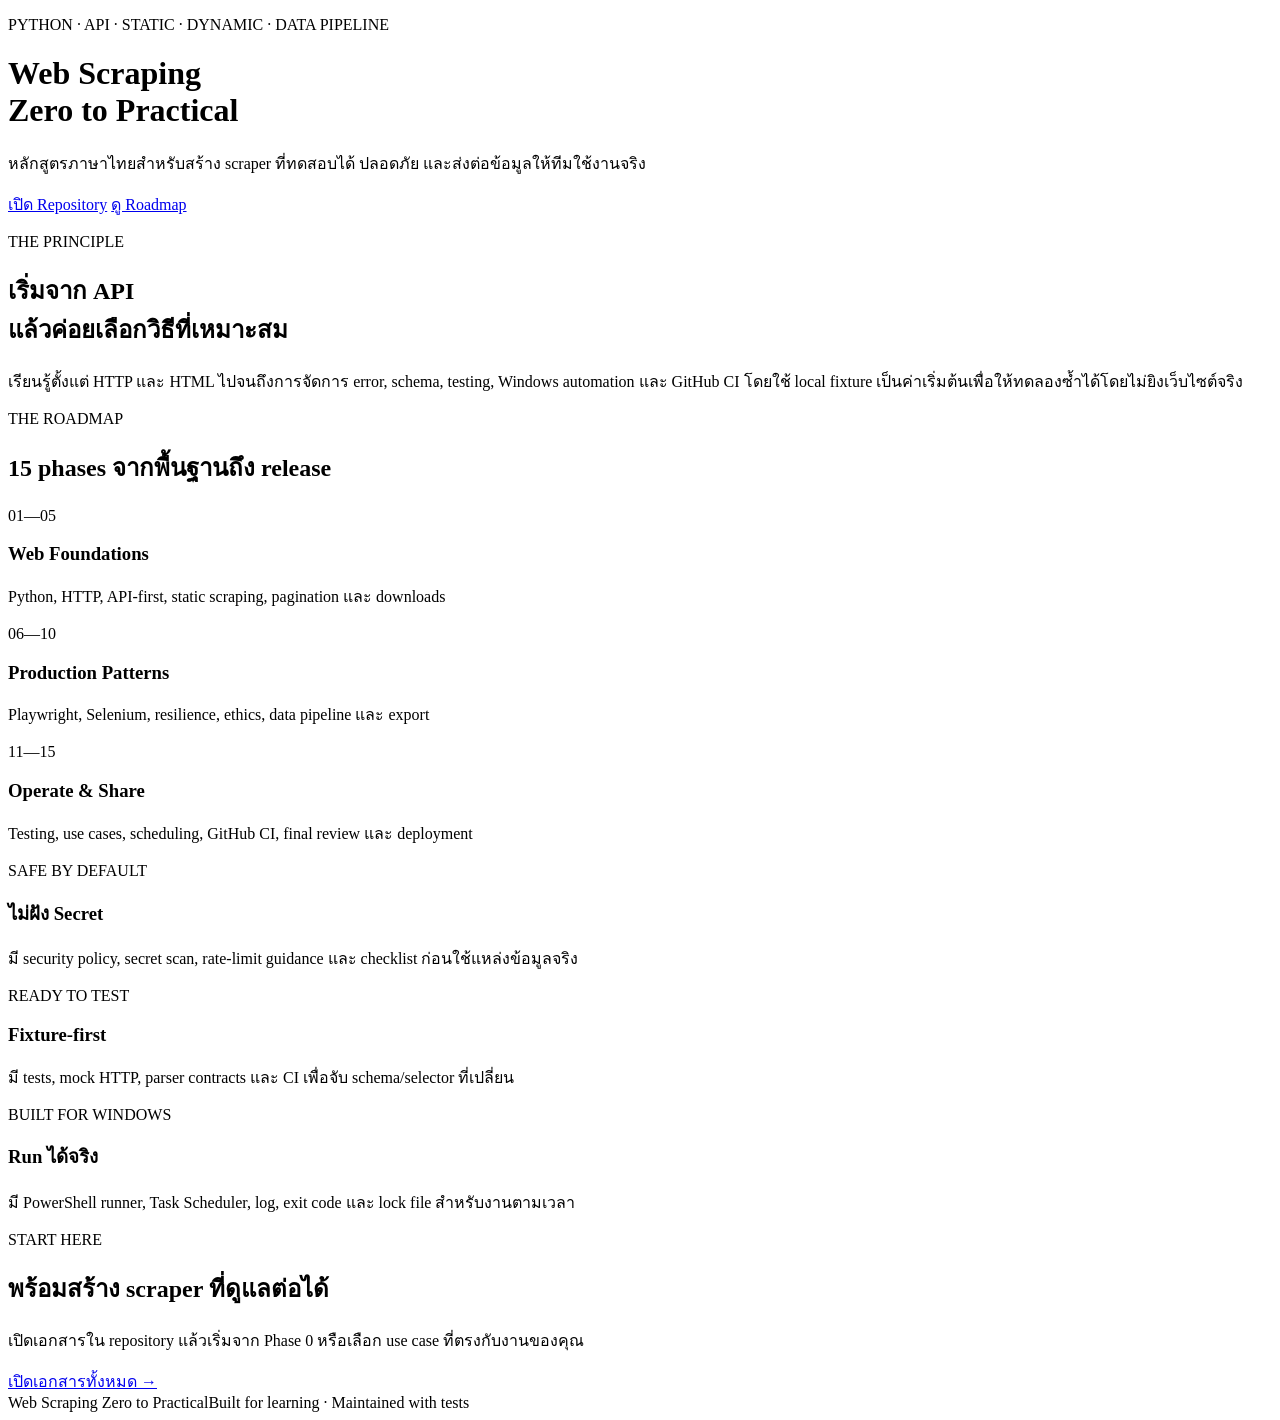
==== site/index.html @ d1d2ef09 "docs: complete final review and Vercel preparation" ====
<!doctype html>
<html lang="th">
  <head>
    <meta charset="utf-8">
    <meta name="viewport" content="width=device-width, initial-scale=1">
    <meta name="description" content="Web Scraping Zero to Practical — เรียน Web Scraping อย่างปลอดภัยและดูแลรักษาได้">
    <title>Web Scraping Zero to Practical</title>
    <link rel="stylesheet" href="/styles.css">
  </head>
  <body>
    <header class="hero">
      <p class="eyebrow">PYTHON · API · STATIC · DYNAMIC · DATA PIPELINE</p>
      <h1>Web Scraping<br><span>Zero to Practical</span></h1>
      <p class="lead">หลักสูตรภาษาไทยสำหรับสร้าง scraper ที่ทดสอบได้ ปลอดภัย และส่งต่อข้อมูลให้ทีมใช้งานจริง</p>
      <div class="actions">
        <a class="button primary" href="https://github.com/itipunsnk-max/8.0.Web-Scraping_API-Static-Dynamic">เปิด Repository</a>
        <a class="button secondary" href="https://github.com/itipunsnk-max/8.0.Web-Scraping_API-Static-Dynamic/blob/main/ROADMAP.md">ดู Roadmap</a>
      </div>
    </header>

    <main>
      <section class="section intro">
        <div>
          <p class="eyebrow">THE PRINCIPLE</p>
          <h2>เริ่มจาก API<br>แล้วค่อยเลือกวิธีที่เหมาะสม</h2>
        </div>
        <p>เรียนรู้ตั้งแต่ HTTP และ HTML ไปจนถึงการจัดการ error, schema, testing, Windows automation และ GitHub CI โดยใช้ local fixture เป็นค่าเริ่มต้นเพื่อให้ทดลองซ้ำได้โดยไม่ยิงเว็บไซต์จริง</p>
      </section>

      <section class="section">
        <p class="eyebrow">THE ROADMAP</p>
        <h2>15 phases จากพื้นฐานถึง release</h2>
        <div class="phase-grid">
          <article><span>01—05</span><h3>Web Foundations</h3><p>Python, HTTP, API-first, static scraping, pagination และ downloads</p></article>
          <article><span>06—10</span><h3>Production Patterns</h3><p>Playwright, Selenium, resilience, ethics, data pipeline และ export</p></article>
          <article><span>11—15</span><h3>Operate & Share</h3><p>Testing, use cases, scheduling, GitHub CI, final review และ deployment</p></article>
        </div>
      </section>

      <section class="section feature-row">
        <div class="feature-card accent"><p class="eyebrow">SAFE BY DEFAULT</p><h3>ไม่ฝัง Secret</h3><p>มี security policy, secret scan, rate-limit guidance และ checklist ก่อนใช้แหล่งข้อมูลจริง</p></div>
        <div class="feature-card"><p class="eyebrow">READY TO TEST</p><h3>Fixture-first</h3><p>มี tests, mock HTTP, parser contracts และ CI เพื่อจับ schema/selector ที่เปลี่ยน</p></div>
        <div class="feature-card"><p class="eyebrow">BUILT FOR WINDOWS</p><h3>Run ได้จริง</h3><p>มี PowerShell runner, Task Scheduler, log, exit code และ lock file สำหรับงานตามเวลา</p></div>
      </section>

      <section class="section final-cta">
        <p class="eyebrow">START HERE</p>
        <h2>พร้อมสร้าง scraper ที่ดูแลต่อได้</h2>
        <p>เปิดเอกสารใน repository แล้วเริ่มจาก Phase 0 หรือเลือก use case ที่ตรงกับงานของคุณ</p>
        <a class="button primary" href="https://github.com/itipunsnk-max/8.0.Web-Scraping_API-Static-Dynamic/tree/main/docs">เปิดเอกสารทั้งหมด →</a>
      </section>
    </main>

    <footer><span>Web Scraping Zero to Practical</span><span>Built for learning · Maintained with tests</span></footer>
  </body>
</html>
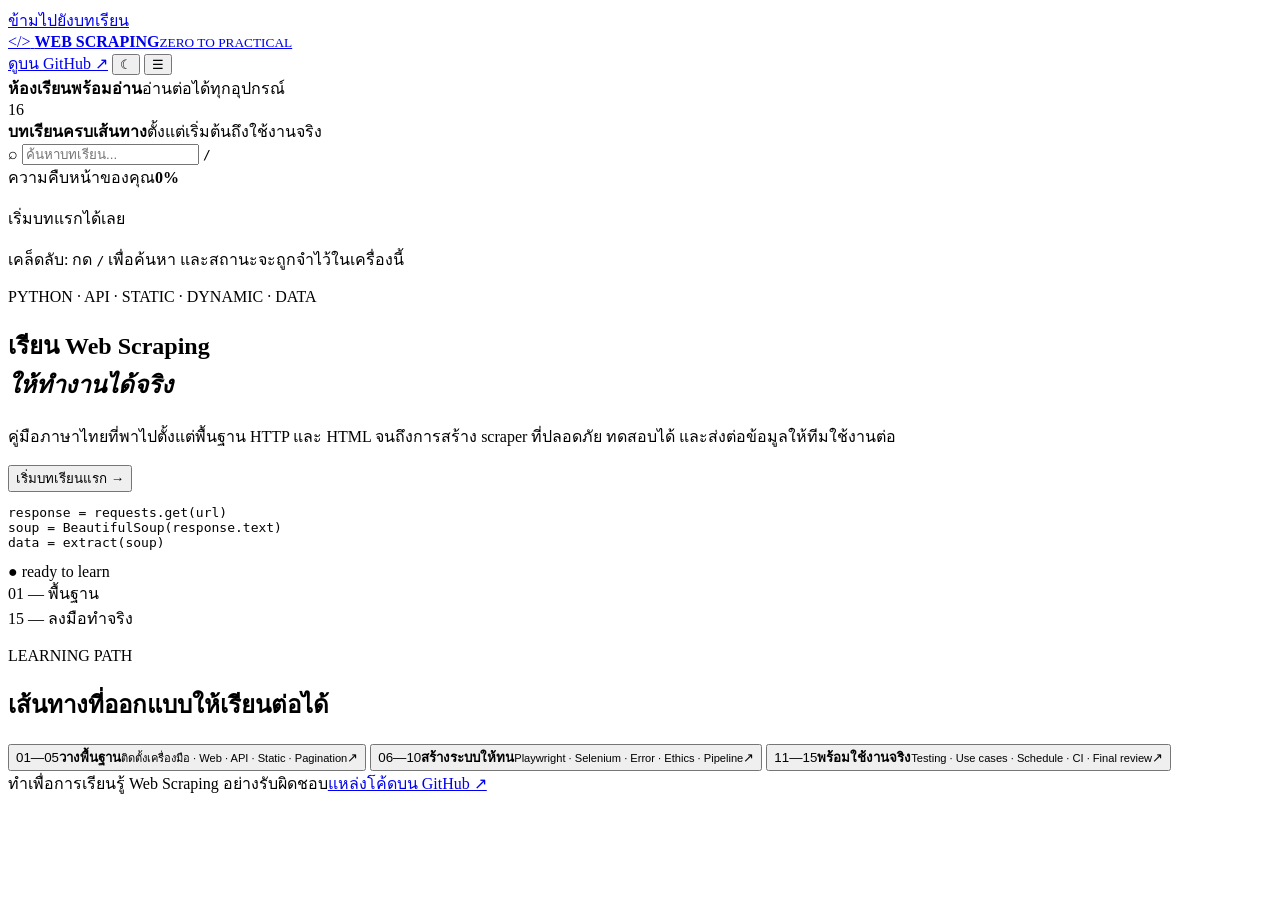
==== commit 10c64725: "Build responsive lesson reader" ====
--- a/site/index.html
+++ b/site/index.html
@@ -1,56 +1,113 @@
 <!doctype html>
-<html lang="th">
+<html lang="th" data-theme="light">
   <head>
     <meta charset="utf-8">
     <meta name="viewport" content="width=device-width, initial-scale=1">
-    <meta name="description" content="Web Scraping Zero to Practical — เรียน Web Scraping อย่างปลอดภัยและดูแลรักษาได้">
-    <title>Web Scraping Zero to Practical</title>
+    <meta name="theme-color" content="#f4f7f1">
+    <meta name="description" content="ห้องเรียน Web Scraping ภาษาไทย ตั้งแต่พื้นฐาน Web, API, Static และ Dynamic ไปจนถึง Data Pipeline, Testing และการนำไปใช้งานจริง">
+    <title>Web Scraping Zero to Practical | ห้องเรียน</title>
     <link rel="stylesheet" href="/styles.css">
   </head>
   <body>
-    <header class="hero">
-      <p class="eyebrow">PYTHON · API · STATIC · DYNAMIC · DATA PIPELINE</p>
-      <h1>Web Scraping<br><span>Zero to Practical</span></h1>
-      <p class="lead">หลักสูตรภาษาไทยสำหรับสร้าง scraper ที่ทดสอบได้ ปลอดภัย และส่งต่อข้อมูลให้ทีมใช้งานจริง</p>
-      <div class="actions">
-        <a class="button primary" href="https://github.com/itipunsnk-max/8.0.Web-Scraping_API-Static-Dynamic">เปิด Repository</a>
-        <a class="button secondary" href="https://github.com/itipunsnk-max/8.0.Web-Scraping_API-Static-Dynamic/blob/main/ROADMAP.md">ดู Roadmap</a>
+    <a class="skip-link" href="#main-content">ข้ามไปยังบทเรียน</a>
+
+    <div class="app-shell">
+      <header class="topbar">
+        <a class="brand" href="/" aria-label="กลับไปหน้าแรก">
+          <span class="brand-mark" aria-hidden="true">&lt;/&gt;</span>
+          <span class="brand-copy"><strong>WEB SCRAPING</strong><small>ZERO TO PRACTICAL</small></span>
+        </a>
+        <div class="topbar-actions">
+          <a class="topbar-link desktop-only" href="https://github.com/itipunsnk-max/8.0.Web-Scraping_API-Static-Dynamic" target="_blank" rel="noreferrer">ดูบน GitHub <span aria-hidden="true">↗</span></a>
+          <button class="icon-button" id="theme-toggle" type="button" aria-label="เปิดโหมดกลางคืน" title="โหมดกลางคืน"><span aria-hidden="true">☾</span></button>
+          <button class="icon-button mobile-only" id="menu-toggle" type="button" aria-label="เปิดสารบัญ" aria-controls="sidebar" aria-expanded="false"><span aria-hidden="true">☰</span></button>
+        </div>
+      </header>
+
+      <div class="app-layout">
+        <aside class="sidebar" id="sidebar" aria-label="สารบัญบทเรียน">
+          <div class="sidebar-intro">
+            <span class="status-dot" aria-hidden="true"></span>
+            <div><strong>ห้องเรียนพร้อมอ่าน</strong><span>อ่านต่อได้ทุกอุปกรณ์</span></div>
+          </div>
+
+          <div class="course-summary">
+            <div class="summary-number">16</div>
+            <div><strong>บทเรียนครบเส้นทาง</strong><span>ตั้งแต่เริ่มต้นถึงใช้งานจริง</span></div>
+          </div>
+
+          <label class="search-box" for="lesson-search">
+            <span aria-hidden="true">⌕</span>
+            <input id="lesson-search" type="search" placeholder="ค้นหาบทเรียน..." autocomplete="off">
+            <kbd>/</kbd>
+          </label>
+
+          <div class="progress-card" aria-label="ความคืบหน้าการเรียน">
+            <div class="progress-heading"><span>ความคืบหน้าของคุณ</span><strong id="progress-label">0%</strong></div>
+            <div class="progress-track"><span id="progress-bar"></span></div>
+            <p id="progress-detail">เริ่มบทแรกได้เลย</p>
+          </div>
+
+          <nav class="lesson-list" id="lesson-list"></nav>
+          <p class="sidebar-note">เคล็ดลับ: กด <kbd>/</kbd> เพื่อค้นหา และสถานะจะถูกจำไว้ในเครื่องนี้</p>
+        </aside>
+
+        <div class="mobile-overlay" id="mobile-overlay" hidden></div>
+
+        <main class="main-content" id="main-content">
+          <section class="welcome" id="welcome-view">
+            <div class="welcome-copy">
+              <p class="eyebrow">PYTHON · API · STATIC · DYNAMIC · DATA</p>
+              <h1>เรียน Web Scraping<br><em>ให้ทำงานได้จริง</em></h1>
+              <p class="welcome-lead">คู่มือภาษาไทยที่พาไปตั้งแต่พื้นฐาน HTTP และ HTML จนถึงการสร้าง scraper ที่ปลอดภัย ทดสอบได้ และส่งต่อข้อมูลให้ทีมใช้งานต่อ</p>
+              <div class="welcome-actions">
+                <button class="button button-primary" id="start-learning" type="button">เริ่มบทเรียนแรก <span aria-hidden="true">→</span></button>
+                <button class="button button-quiet" id="continue-learning" type="button" hidden>อ่านต่อจากบทล่าสุด <span aria-hidden="true">↗</span></button>
+              </div>
+            </div>
+            <div class="welcome-visual" aria-label="ภาพรวมเส้นทางการเรียน" role="img">
+              <div class="orbit orbit-one"></div><div class="orbit orbit-two"></div>
+              <div class="code-card"><span class="code-dot red"></span><span class="code-dot yellow"></span><span class="code-dot green"></span><pre><code>response = requests.get(url)
+soup = BeautifulSoup(response.text)
+data = extract(soup)</code></pre><div class="code-status"><span>●</span> ready to learn</div></div>
+              <div class="floating-chip chip-top">01 — พื้นฐาน</div>
+              <div class="floating-chip chip-bottom">15 — ลงมือทำจริง</div>
+            </div>
+          </section>
+
+          <section class="quick-start" aria-labelledby="quick-start-title">
+            <div class="section-heading"><p class="eyebrow">LEARNING PATH</p><h2 id="quick-start-title">เส้นทางที่ออกแบบให้เรียนต่อได้</h2></div>
+            <div class="path-grid">
+              <button class="path-card path-card-green" type="button" data-lesson="01-installation"><span class="path-number">01—05</span><strong>วางพื้นฐาน</strong><small>ติดตั้งเครื่องมือ · Web · API · Static · Pagination</small><span class="path-arrow" aria-hidden="true">↗</span></button>
+              <button class="path-card path-card-yellow" type="button" data-lesson="06-dynamic-playwright"><span class="path-number">06—10</span><strong>สร้างระบบให้ทน</strong><small>Playwright · Selenium · Error · Ethics · Pipeline</small><span class="path-arrow" aria-hidden="true">↗</span></button>
+              <button class="path-card path-card-ink" type="button" data-lesson="11-testing-maintenance"><span class="path-number">11—15</span><strong>พร้อมใช้งานจริง</strong><small>Testing · Use cases · Schedule · CI · Final review</small><span class="path-arrow" aria-hidden="true">↗</span></button>
+            </div>
+          </section>
+
+          <section class="reader-view" id="reader-view" hidden>
+            <div class="reader-toolbar">
+              <div><p class="eyebrow" id="lesson-phase">PHASE 01</p><p class="reader-location">Web Scraping Zero to Practical <span aria-hidden="true">/</span> <span id="lesson-position">บทที่ 1 จาก 16</span></p></div>
+              <button class="complete-button" id="mark-complete" type="button"><span class="check-icon" aria-hidden="true">✓</span><span id="complete-label">ทำเครื่องหมายว่าอ่านแล้ว</span></button>
+            </div>
+            <article class="lesson-card">
+              <div class="lesson-cover" aria-hidden="true"><span id="lesson-cover-number">01</span><span class="cover-line"></span><span class="cover-label">LESSON NOTES</span></div>
+              <div class="lesson-content" id="lesson-content"></div>
+            </article>
+            <nav class="lesson-navigation" aria-label="เปลี่ยนบทเรียน">
+              <button class="lesson-nav-button previous" id="previous-lesson" type="button"><span aria-hidden="true">←</span><span><small>บทก่อนหน้า</small><strong id="previous-title">—</strong></span></button>
+              <button class="lesson-nav-button next" id="next-lesson" type="button"><span><small>บทถัดไป</small><strong id="next-title">—</strong></span><span aria-hidden="true">→</span></button>
+            </nav>
+          </section>
+
+          <section class="error-view" id="error-view" hidden>
+            <div class="error-icon" aria-hidden="true">!</div><h2>เปิดบทเรียนไม่สำเร็จ</h2><p>ลองรีเฟรชหน้าอีกครั้ง หรือกลับไปเลือกบทเรียนจากสารบัญ</p><button class="button button-primary" id="back-home" type="button">กลับหน้าแรก</button>
+          </section>
+
+          <footer class="site-footer"><span>ทำเพื่อการเรียนรู้ Web Scraping อย่างรับผิดชอบ</span><a href="https://github.com/itipunsnk-max/8.0.Web-Scraping_API-Static-Dynamic" target="_blank" rel="noreferrer">แหล่งโค้ดบน GitHub ↗</a></footer>
+        </main>
       </div>
-    </header>
+    </div>
 
-    <main>
-      <section class="section intro">
-        <div>
-          <p class="eyebrow">THE PRINCIPLE</p>
-          <h2>เริ่มจาก API<br>แล้วค่อยเลือกวิธีที่เหมาะสม</h2>
-        </div>
-        <p>เรียนรู้ตั้งแต่ HTTP และ HTML ไปจนถึงการจัดการ error, schema, testing, Windows automation และ GitHub CI โดยใช้ local fixture เป็นค่าเริ่มต้นเพื่อให้ทดลองซ้ำได้โดยไม่ยิงเว็บไซต์จริง</p>
-      </section>
-
-      <section class="section">
-        <p class="eyebrow">THE ROADMAP</p>
-        <h2>15 phases จากพื้นฐานถึง release</h2>
-        <div class="phase-grid">
-          <article><span>01—05</span><h3>Web Foundations</h3><p>Python, HTTP, API-first, static scraping, pagination และ downloads</p></article>
-          <article><span>06—10</span><h3>Production Patterns</h3><p>Playwright, Selenium, resilience, ethics, data pipeline และ export</p></article>
-          <article><span>11—15</span><h3>Operate & Share</h3><p>Testing, use cases, scheduling, GitHub CI, final review และ deployment</p></article>
-        </div>
-      </section>
-
-      <section class="section feature-row">
-        <div class="feature-card accent"><p class="eyebrow">SAFE BY DEFAULT</p><h3>ไม่ฝัง Secret</h3><p>มี security policy, secret scan, rate-limit guidance และ checklist ก่อนใช้แหล่งข้อมูลจริง</p></div>
-        <div class="feature-card"><p class="eyebrow">READY TO TEST</p><h3>Fixture-first</h3><p>มี tests, mock HTTP, parser contracts และ CI เพื่อจับ schema/selector ที่เปลี่ยน</p></div>
-        <div class="feature-card"><p class="eyebrow">BUILT FOR WINDOWS</p><h3>Run ได้จริง</h3><p>มี PowerShell runner, Task Scheduler, log, exit code และ lock file สำหรับงานตามเวลา</p></div>
-      </section>
-
-      <section class="section final-cta">
-        <p class="eyebrow">START HERE</p>
-        <h2>พร้อมสร้าง scraper ที่ดูแลต่อได้</h2>
-        <p>เปิดเอกสารใน repository แล้วเริ่มจาก Phase 0 หรือเลือก use case ที่ตรงกับงานของคุณ</p>
-        <a class="button primary" href="https://github.com/itipunsnk-max/8.0.Web-Scraping_API-Static-Dynamic/tree/main/docs">เปิดเอกสารทั้งหมด →</a>
-      </section>
-    </main>
-
-    <footer><span>Web Scraping Zero to Practical</span><span>Built for learning · Maintained with tests</span></footer>
+    <script src="/app.js" defer></script>
   </body>
 </html>
